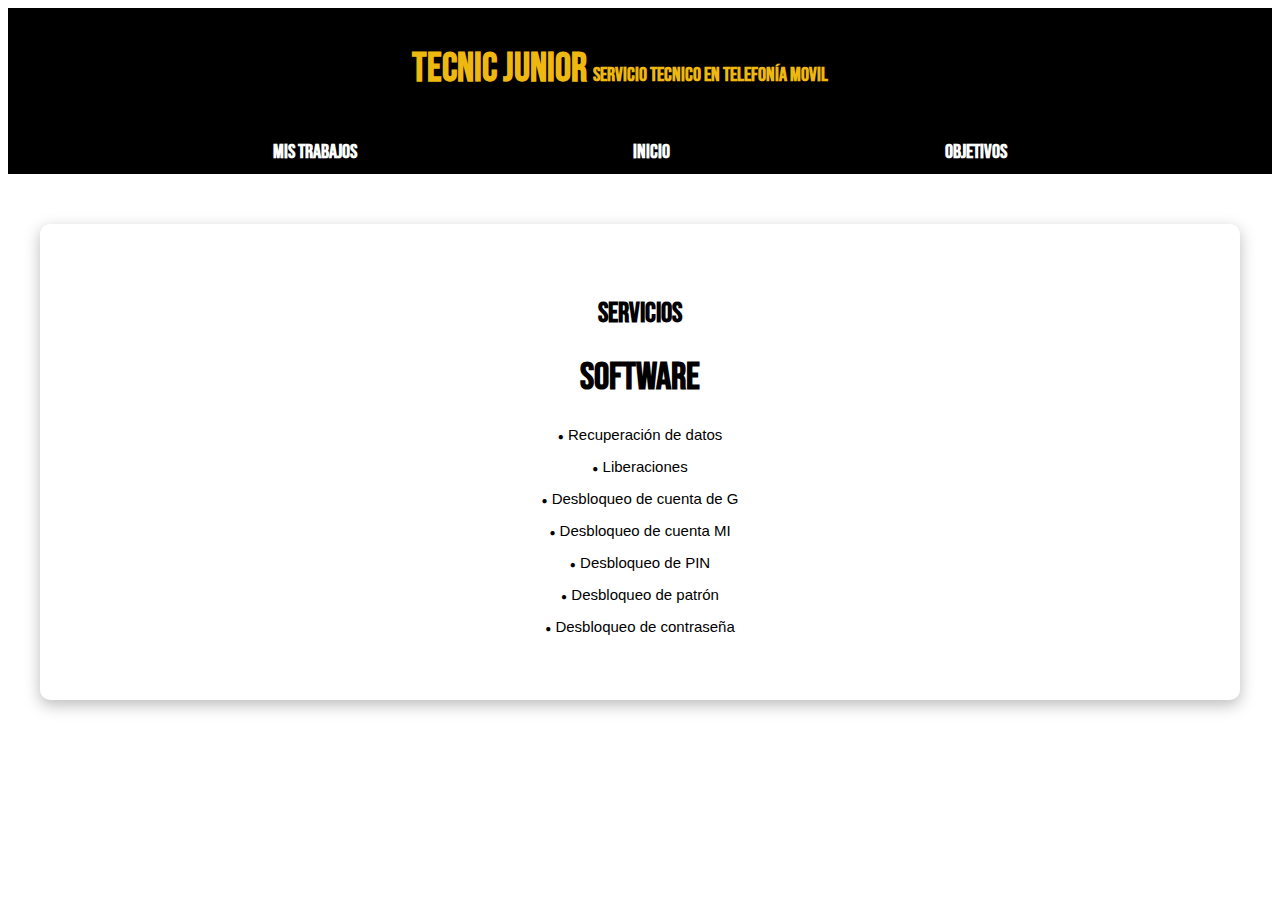
==== TecnicJuniorWebPage/serviciosN.html @ 67b8ab51 "." ====
<!DOCTYPE html>
<html lang="en">

<head>
    <meta charset="UTF-8">
    <meta http-equiv="X-UA-Compatible" content="IE=edge">
    <meta name="viewport" content="width=device-width, initial-scale=1.0">
    <link rel="preconnect" href="https://fonts.googleapis.com">
    <link rel="preconnect" href="https://fonts.gstatic.com" crossorigin>
    <link href="https://fonts.googleapis.com/css2?family=Bebas+Neue&display=swap" rel="stylesheet">
    <link href="css/style.css" rel="stylesheet" type="text/css">
    <link href="css/styleServicios.css" rel="stylesheet" type="text/css">
    <link href="css/normalize.css" rel="stylesheet" type="text/css">

    <title>Document</title>
</head>

<body>

    <header>
        <h1 class="titulo">Tecnic Junior <span class="titulo_span">Servicio tecnico en telefonía movil</span></h1>
    </header>

    <div class="barra_navegador">
        <a class="barra_navegacion_links" href="misTrabajos.html">
            Mis trabajos
        </a>
        <a class="barra_navegacion_links" href="index.html">
            Inicio
        </a>
        <a class="barra_navegacion_links" href="objetivos.html">
            Objetivos
        </a>

    </div>


    <main class="contenedor sombra">

        <div>
            <h2>Servicios</h2>            
        </div>

        <div class="servicio_Software">
            <h1>Software</h1>
            <p class="listaElementos"><span class="puntoLista">●</span> Recuperación de datos</p>
            <p class="listaElementos"><span class="puntoLista">●</span> Liberaciones</p>
            <p class="listaElementos"><span class="puntoLista">●</span> Desbloqueo de cuenta de G</p>
            <p class="listaElementos"><span class="puntoLista">●</span> Desbloqueo de cuenta MI</p>
            <p class="listaElementos"><span class="puntoLista">●</span> Desbloqueo de PIN</p>
            <p class="listaElementos"><span class="puntoLista">●</span> Desbloqueo de patrón</p>
            <p class="listaElementos"><span class="puntoLista">●</span> Desbloqueo de contraseña</p>
        </div>

    </main>



</body>

</html>
---- TecnicJuniorWebPage/css/style.css ----
:root {
    --negro: #000000;
    --dorado: #EFB810;
    --rojo: #EE0B0B;
    --gris: #8A8A89;
    --grisMasClaro: #c9c9c9;
    --blanco: #ffffff;
    --fuente: 'Bebas Neue', cursive;
    --fuenteParrafos: 'Abel', sans-serif;
}

/** Scroll Snap**/
.servicios,
.navegacion-principal,
.formulario {
    scroll-snap-align: center;
    scroll-snap-stop: always;
}

*,
*:before,
*:after {
    box-sizing: inherit;
}

html {
    font-size: 62.5%;
    box-sizing: border-box;
    /* Hack para Box Model **/

}

body {
    background-image: url("../img/fondoDegradado2.jpg");
    background-repeat: no-repeat;
    background-size: cover;
}

header {
    background-color: var(--negro);
    display: block;
    text-align: center;
    height: 100%;
    width: 100%;
    padding-right: 4rem;
    padding-top: 1rem;
    padding-bottom: 1rem;
}

footer {
    background: var(--negro);
}

/* Tipografia */
h1 {
    font-size: 3.8rem;
}

h2 {
    font-size: 2.8rem;
}

h3 {
    font-size: 1.8rem;
}

h1,
h2,
h3 {
    text-align: center;
    font-family: var(--fuente);
}

p {
    font-family: var(--fuenteParrafos);
    font-size: 2rem;
}


.hero {
    background-image: url("../img/fondo2.jpg");
    box-shadow: 0 0 25px #000000;
    background-repeat: no-repeat;
    background-size: cover;
    height: 450px;
    margin-bottom: 2rem;
    padding-top: 1rem;

}

.contenido-hero {
    position: absolute;
    width: 100%;
    height: 100%;

    display: flex;
    flex-direction: column;
    align-items: center;
    justify-content: center;

}

.contenido-hero h2,
.contenido-hero p {
    color: var(--blanco);
}

.contenido-hero .ubicacion {
    display: flex;
    align-items: flex-end;
}

.redes {
    display: flex;
    flex-direction: row-reverse;
    justify-content: space-between;
}

.redes {
    max-width: 300px;
    margin: 0 auto;

}


#animacion-whatsapp:hover {
    transform: scale(1.15);

}

.iconos-posicionamiento {
    padding: auto;
    margin-inline-end: auto;

}

.titulo {
    font-family: var(--fuente);
    font-size: 4rem;
    color: var(--dorado);

}

.titulo_span {
    font-size: 2rem;
}

::before,
::after {
    box-sizing: inherit;
}

.barra_navegador {
    display: flex;
    flex-direction: column;
    justify-content: space-evenly;
    background-color: var(--negro);
}

@media (min-width: 768px) {
    .barra_navegador {
        flex-direction: row;

    }
}

.barra_navegador a {
    display: block;
    text-align: center;
    color: var(--blanco);
    text-decoration: none;
    font-size: 2rem;
    font-weight: 700;
    padding: 1rem;
}

.navegacion-principal a:hover {
    background-color: var(--primario);
    color: var(--oscuro);
}






.barra_navegador a:hover {
    color: var(--dorado);
}

.barra_navegacion_links {
    font-family: var(--fuente);
    text-decoration: none;
    font-size: 2rem;
    font-weight: bolder;
    color: var(--blanco);
    padding-top: 1rem;
    padding-right: 10rem;
}

.contenedor {
    box-shadow: 0px 5px 15px 0px rgba(112, 112, 112, 0.48);
    background-color: var(--blanco);
    padding: 2rem;
    border-radius: 1rem;
}

.boton {
    background-color: var(--dorado);
    color: var(--negro);
    padding: 1rem 3rem;
    margin-top: 3rem;
    font-size: 2rem;
    text-decoration: none;
    text-transform: uppercase;
    font-weight: bold;
    border-radius: .5rem;
    width: 90%;
    text-align: center;
    border: none;
    width: 100%;
}

@media (min-width: 768px) {
    .boton {
        width: 20%;

    }
}

.boton:hover {
    cursor: pointer;
}

.contenedor {
    max-width: 120rem;

    margin: 0 auto;
}

/** Servicios **/
@media (min-width: 768px) {
    .servicios {
        display: grid;
        grid-template-columns: repeat(3, 1fr);
        column-gap: 1rem;
    }
}

.servicio {
    display: flex;
    flex-direction: column;
    align-items: center;
}

.servicio .iconos {
    height: 15rem;
    width: 15rem;
    background-color: var(--negro);
    border-radius: 50%;
    display: flex;
    justify-content: space-evenly;
    align-items: center;
}


/** Contacto **/
.formulario {
    background-color: var(--grisMasClaro);
    backdrop-filter: blur(0.1);
    width: min(60rem, 100%);
    /** Utilizar el valor más pequeño **/
    margin: 0 auto;
    padding: 2rem;
    border-radius: 1rem;
}

#titulo_contacto {
    font-family: var(--fuente);
}

.formulario fieldset {
    border: none;
}

.formulario legend {
    text-align: center;
    font-size: 2rem;
    text-transform: uppercase;
    font-weight: 700;
    margin-bottom: 2rem;
    color: var(--negro);
}

@media (min-width: 768px) {
    .contenedor-campos {
        display: grid;
        grid-template-columns: 50% 50%;
        grid-template-rows: auto auto 20rem;
        column-gap: 1rem;
    }

    .campo:nth-child(3),
    .campo:nth-child(4) {
        grid-column: 1 / 3;
    }
}

.campo {
    margin-bottom: 1rem;

}

.campo label {
    color: var(--blanco);
    font-weight: bold;
    font-size: 2rem;
    margin-bottom: .5rem;
    display: block;
}

.campo textarea {
    height: 20rem;
}

#campo_texto {
    resize: none;
    font-family: var(--fuenteParrafos);
    font-size: 1.5rem;
}

.input-text {
    width: 100%;
    border: none;
    padding: 1.5rem;
    border-radius: .5rem;
    font-family: var(--fuenteParrafos);
    font-size: 1.5rem;
}

.texto_input {
    resize: none;
    font-family: var(--fuenteParrafos);
    font-size: 1.5rem;
}


#warning {
    text-align: center;
    font-family: var(--fuenteParrafos);
    color: var(--rojo);
    animation: fadeIn 3s ease;
}

@keyframes fadeIn {
    0% {
        opacity: 0;
        filter: blur(20px);
    }

    10% {
        opacity: 1;
        filter: brightness(2) blur(10px);
    }
}

#btn_enviar{
    font-family: var(--fuente);
}

.miMision{
    text-align: center;
}

.listaElementos{
    font-family: var(--fuenteParrafos);
    font-size: 1.5rem;
    text-align: center;
}

.puntoLista{
    font-size: 1rem;
}
---- TecnicJuniorWebPage/css/styleServicios.css ----
:root{
    --negro:#000000;
    --dorado:#EFB810;
    --gris:#8A8A89;
    --grisMasClaro:#c9c9c9;
    --blanco:#ffffff;
    --fuente:'Bebas Neue', cursive;
}

/** Scroll Snap**/
.servicios,
.navegacion-principal,
.formulario {
    scroll-snap-align: center;
    scroll-snap-stop: always;
}

*, *:before, *:after {
    box-sizing: inherit;
}

html {
    font-size: 62.5%;
    box-sizing: border-box; /* Hack para Box Model **/
    
}

body{
    background-image: url("../img/fondoDegradado2.jpg");
    background-repeat: no-repeat;
    background-size: cover;
}

header{
    background-color: var(--negro);
    display: block;
    text-align: center;
    height: 100%;
    width:100%;
    padding-right: 4rem;
    padding-top: 1rem;
    padding-bottom: 1rem;
}

footer{
    background:var(--negro);
}

/* Tipografia */
h1 {
    font-size: 3.8rem;
}
h2 {
    font-size: 2.8rem;
}
h3 {
    font-size: 1.8rem;
}
h1,h2,h3 {
    text-align: center;
    font-family: var(--fuente);
}

p{
    font-size: 1.5rem;
}

.titulo{
    font-family: var(--fuente);
    font-size: 4rem;
    color: var(--dorado);
    
}

.titulo_span{
    font-size: 2rem;
}

::before, ::after {
    box-sizing: inherit;
  }


  .barra_navegador{
    display: flex;
    flex-direction: column;
    justify-content: space-evenly;
    background-color: var(--negro);
    }

    @media (min-width: 768px) {
    .barra_navegador{
    flex-direction: row;

    }
    }
    
    .barra_navegador a {
    display: block;
    text-align: center;
    color: var(--blanco);
    text-decoration: none;
    font-size: 2rem;
    font-weight: 700;
    padding: 1rem;
    }
    .navegacion-principal a:hover {
    background-color: var(--primario);
    color: var(--oscuro);
    }



.contenedor{
    box-shadow: 0px 5px 15px 0px rgba(112,112,112,0.48);
    background-color: var(--blanco);
    margin-top: 5rem;
    margin-bottom: 5rem;
    padding-top: 5rem;
    padding-bottom: 5rem;
    border-radius: 1rem;
}


@media (min-width: 768px){
    .carousel {
        max-width: 1000px;
        max-height: 1000px;
        margin: 0 auto;
        display: flex;
    }
}

#imagen {
    width: 100%;
    height: 500px;
    background-size: contain;
    background-repeat: no-repeat;
}

.boton {
    display: inline-block;
    width: 200px;
    padding: 8px;
    color: var(--blanco);
    border: 2px solid var(--blanco);
    text-align: center;
    outline: none;
    text-decoration: none;
    transition: background-color 0.2s ease-out,
                color 0.2s ease-out;
}
@media (min-width: 768px) {
    .boton {
        width: auto;
    }
}
.boton:hover,
.boton:active {
  background-color: var(--blanco);
  color: #000;
  transition: background-color 0.3s ease-in,
              color 0.3s ease-in;
}
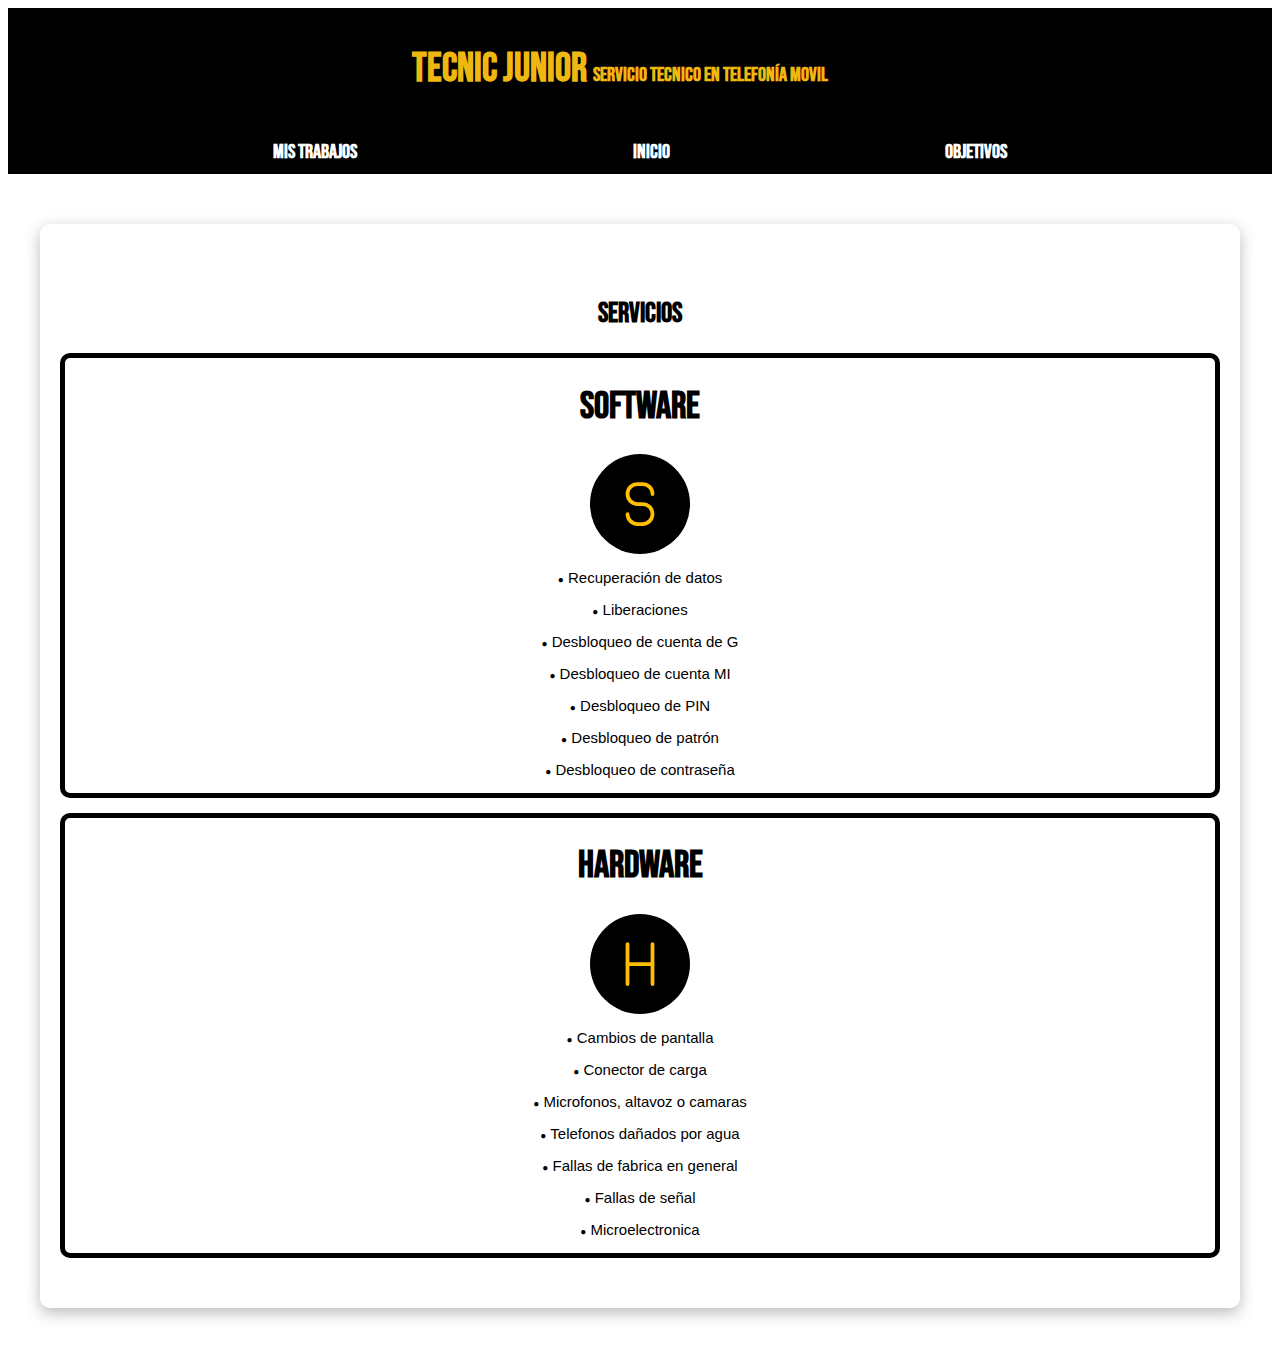
==== commit 9ba1973b: "." ====
--- a/TecnicJuniorWebPage/serviciosN.html
+++ b/TecnicJuniorWebPage/serviciosN.html
@@ -43,6 +43,12 @@
 
         <div class="servicio_Software">
             <h1>Software</h1>
+                <div class="icono_Software">
+                    <svg xmlns="http://www.w3.org/2000/svg" class="icon icon-tabler icon-tabler-letter-s" width="60" height="60" viewBox="0 0 24 24" stroke-width="1.5" stroke="#ffbf00" fill="none" stroke-linecap="round" stroke-linejoin="round">
+                        <path stroke="none" d="M0 0h24v24H0z" fill="none"/>
+                        <path d="M17 8a4 4 0 0 0 -4 -4h-2a4 4 0 0 0 0 8h2a4 4 0 0 1 0 8h-2a4 4 0 0 1 -4 -4" />
+                    </svg>
+                </div>
             <p class="listaElementos"><span class="puntoLista">●</span> Recuperación de datos</p>
             <p class="listaElementos"><span class="puntoLista">●</span> Liberaciones</p>
             <p class="listaElementos"><span class="puntoLista">●</span> Desbloqueo de cuenta de G</p>
@@ -52,6 +58,26 @@
             <p class="listaElementos"><span class="puntoLista">●</span> Desbloqueo de contraseña</p>
         </div>
 
+        <div class="servicio_Hardware">
+            <h1>Hardware</h1>
+                <div class="icono_Software">
+                    <svg xmlns="http://www.w3.org/2000/svg" class="icon icon-tabler icon-tabler-letter-h" width="60" height="60" viewBox="0 0 24 24" stroke-width="1.5" stroke="#ffbf00" fill="none" stroke-linecap="round" stroke-linejoin="round">
+                        <path stroke="none" d="M0 0h24v24H0z" fill="none"/>
+                        <line x1="17" y1="4" x2="17" y2="20" />
+                        <line x1="7" y1="12" x2="17" y2="12" />
+                        <line x1="7" y1="4" x2="7" y2="20" />
+                      </svg>
+                </div>
+            <p class="listaElementos"><span class="puntoLista">●</span> Cambios de pantalla</p>
+            <p class="listaElementos"><span class="puntoLista">●</span> Conector de carga</p>
+            <p class="listaElementos"><span class="puntoLista">●</span> Microfonos, altavoz o camaras</p>
+            <p class="listaElementos"><span class="puntoLista">●</span> Telefonos dañados por agua</p>
+            <p class="listaElementos"><span class="puntoLista">●</span> Fallas de fabrica en general</p>
+            <p class="listaElementos"><span class="puntoLista">●</span> Fallas de señal</p>
+            <p class="listaElementos"><span class="puntoLista">●</span> Microelectronica</p>
+        </div>
+
+
     </main>
 
 
--- a/TecnicJuniorWebPage/css/style.css
+++ b/TecnicJuniorWebPage/css/style.css
@@ -380,4 +380,27 @@
 
 .puntoLista{
     font-size: 1rem;
+}
+
+.servicio_Software{
+    border: 0.5rem solid #000000 ;
+    border-radius: 1rem;
+    margin: 0 auto;
+}
+
+.icono_Software{
+    margin: auto;
+    height: 10rem;
+    width: 10rem;
+    background-color: var(--negro);
+    border-radius: 50%;
+    display: flex;
+    justify-content: space-evenly;
+    align-items: center;
+}   
+
+.servicio_Hardware{
+    border: 0.5rem solid #000000 ;
+    border-radius: 1rem;
+    margin-top: 1.5rem;
 }